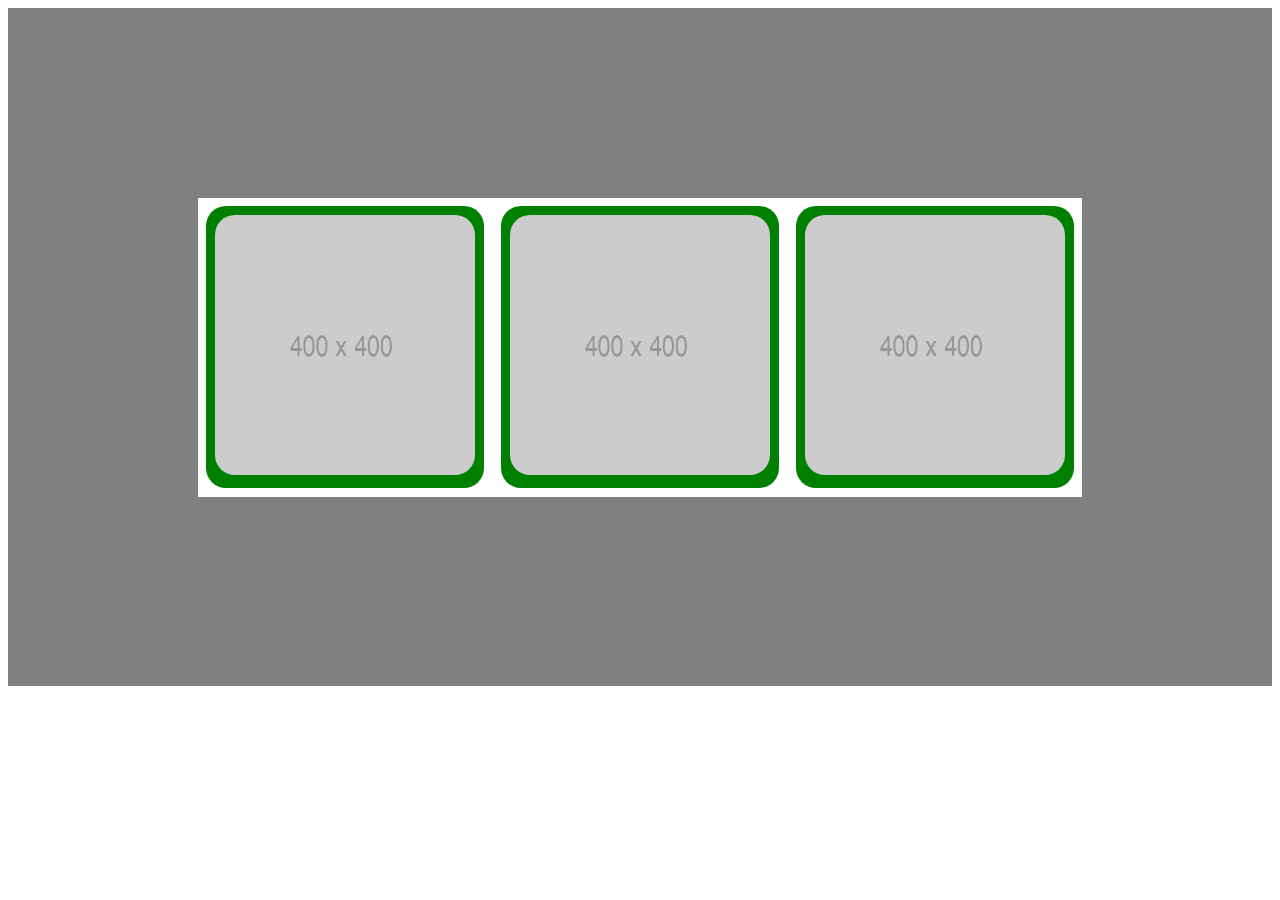
==== cards_test.html @ 19d92920 "Cards Section 1st version" ====
<!DOCTYPE html>
<html lang="en">
<head>
    <meta charset="UTF-8">
    <meta name="viewport" content="width=device-width, initial-scale=1.0">
    <title>Document</title>

    <link rel="stylesheet" href="cards_test_css.css">

</head>
<body>
    <div class="t-container">
        <div class="c-container">
            <div class="c-row">
                <div class="c-card">
                    <div class="c-middle-card c-1">
                        <div class="c-inner-card">
                            <img src="images/400x400.png" alt="" class="c-img">
                            <div class="c-block">
                                <p>
                                    Lorem ipsum dolor sit, amet consectetur adipisicing elit. Ullam excepturi pariatur culpa sit deleniti ipsum, itaque nostrum, fugit quae dignissimos asperiores nihil obcaecati nesciunt in ipsa unde quaerat vel a.
                                </p>
                            </div>
                        </div>
                    </div>
                </div>
                <div class="c-card">
                    <div class="c-middle-card c-2">
                        <div class="c-inner-card">
                            <img src="images/400x400.png" alt="" class="c-img">
                        </div>
                    </div>
                </div>
                <div class="c-card">
                    <div class="c-middle-card c-3">
                        <div class="c-inner-card">
                            <img src="images/400x400.png" alt="" class="c-img">
                        </div>
                    </div>
                </div>
            </div>
        </div>
    </div>
    <div>
        
    </div>
</body>
</html>
---- cards_test_css.css ----
.t-container {

    padding: 15%;
    background-color: gray;

}

.c-container {

    background: white;

}

.c-row {

    display: flex;
    width: 100%;

}

.c-card {
    
    width: 33%;

    padding: 1%;

}

.c-middle-card {

    animation-name: c-animation;
    animation-duration: 5s;
    animation-iteration-count: infinite;

    animation-timing-function: initial;

}

.c-inner-card {

    background-color: green;
    padding: 3%;
    border-radius: 20px 20px;

}

.c-img {

    width: 100%;
    border-radius: 20px 20px;

}

.c-1 {

    animation-delay: 0s;

}
.c-2 {

    animation-delay: 0.5s;

}
.c-3 {

    animation-delay: 1s;

}

.c-block {

    display: none;

    animation-name: c-block;
    animation-duration: 5s;
    animation-iteration-count: infinite;

    animation-timing-function: initial;

}

@keyframes c-block {

    0% {

        visibility: hidden;

    }
    100% {

        visibility: visible;

    }

}




@keyframes c-animation {

    0% {

        padding: 1%;

    }

    50% {

        padding: 5%;

    }

    100% {

        padding: 1%;

    }

}
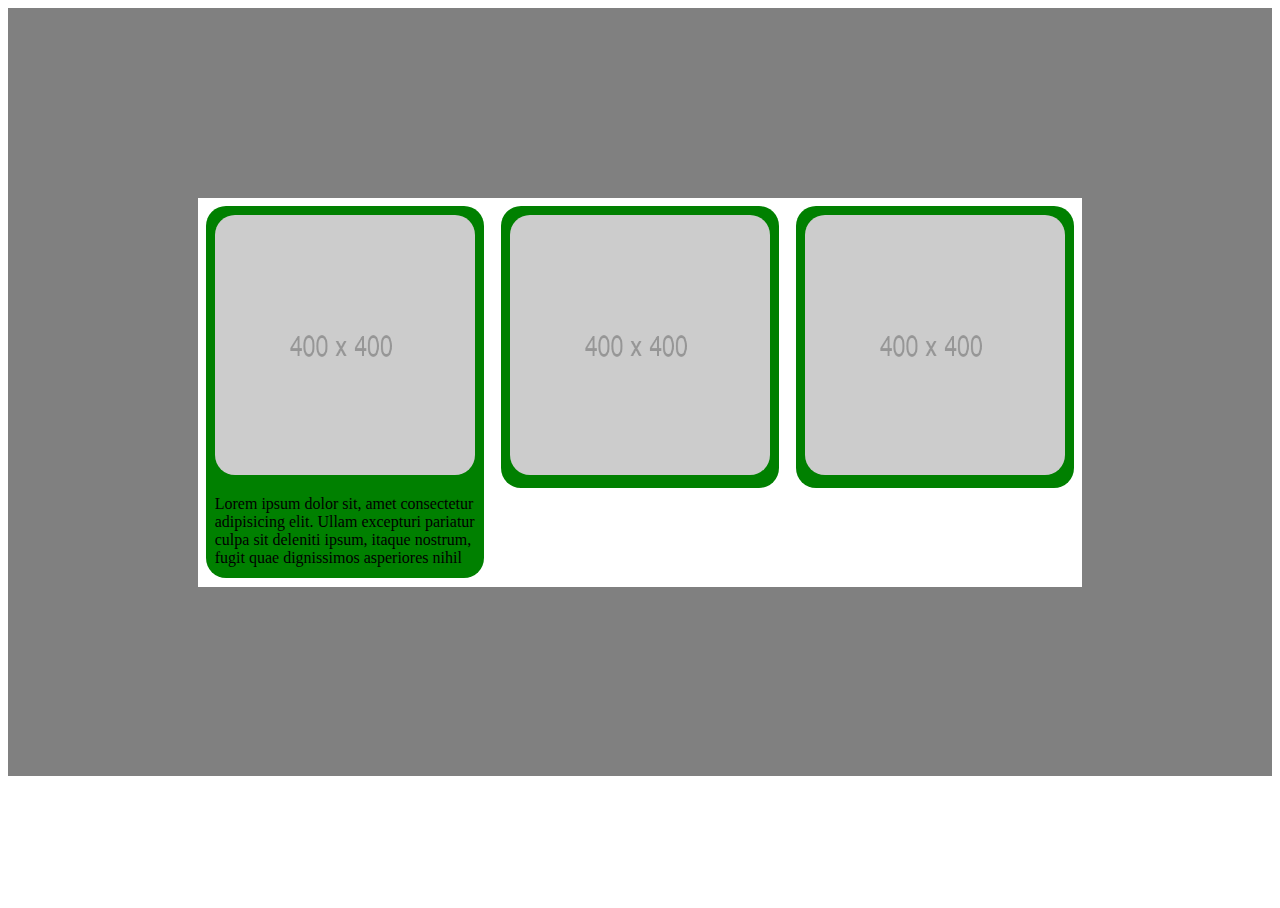
==== commit 8a75011b: "card animation prototype" ====
--- a/cards_test.html
+++ b/cards_test.html
@@ -6,6 +6,7 @@
     <title>Document</title>
 
     <link rel="stylesheet" href="cards_test_css.css">
+    <script src="cards_test_js.js" defer></script>
 
 </head>
 <body>
@@ -15,7 +16,7 @@
                 <div class="c-card">
                     <div class="c-middle-card c-1">
                         <div class="c-inner-card">
-                            <img src="images/400x400.png" alt="" class="c-img">
+                            <img src="images/400x400.png" alt="" class="c-img" onclick="image_clicked()">
                             <div class="c-block">
                                 <p>
                                     Lorem ipsum dolor sit, amet consectetur adipisicing elit. Ullam excepturi pariatur culpa sit deleniti ipsum, itaque nostrum, fugit quae dignissimos asperiores nihil obcaecati nesciunt in ipsa unde quaerat vel a.
--- a/cards_test_css.css
+++ b/cards_test_css.css
@@ -1,3 +1,7 @@
+html, body{
+    height: 100%;
+}
+
 .t-container {
 
     padding: 15%;
@@ -69,26 +73,24 @@
 
 .c-block {
 
-    display: none;
+    display: block;
 
-    animation-name: c-block;
-    animation-duration: 5s;
-    animation-iteration-count: infinite;
+    overflow: hidden;
 
-    animation-timing-function: initial;
+    height: 90px;
 
 }
 
 @keyframes c-block {
 
     0% {
-
-        visibility: hidden;
+    
+        height: 0px;
 
     }
     100% {
 
-        visibility: visible;
+        height: 90px;
 
     }
 
@@ -117,4 +119,21 @@
 
     }
 
+}
+
+.open {
+
+    animation-name: c-block;
+    animation-duration: 1s;
+    animation-timing-function: initial;
+    
+}
+
+.close {
+
+    animation-name: c-block;
+    animation-duration: 1s;
+    animation-timing-function:initial;
+    animation-direction: reverse;
+
 }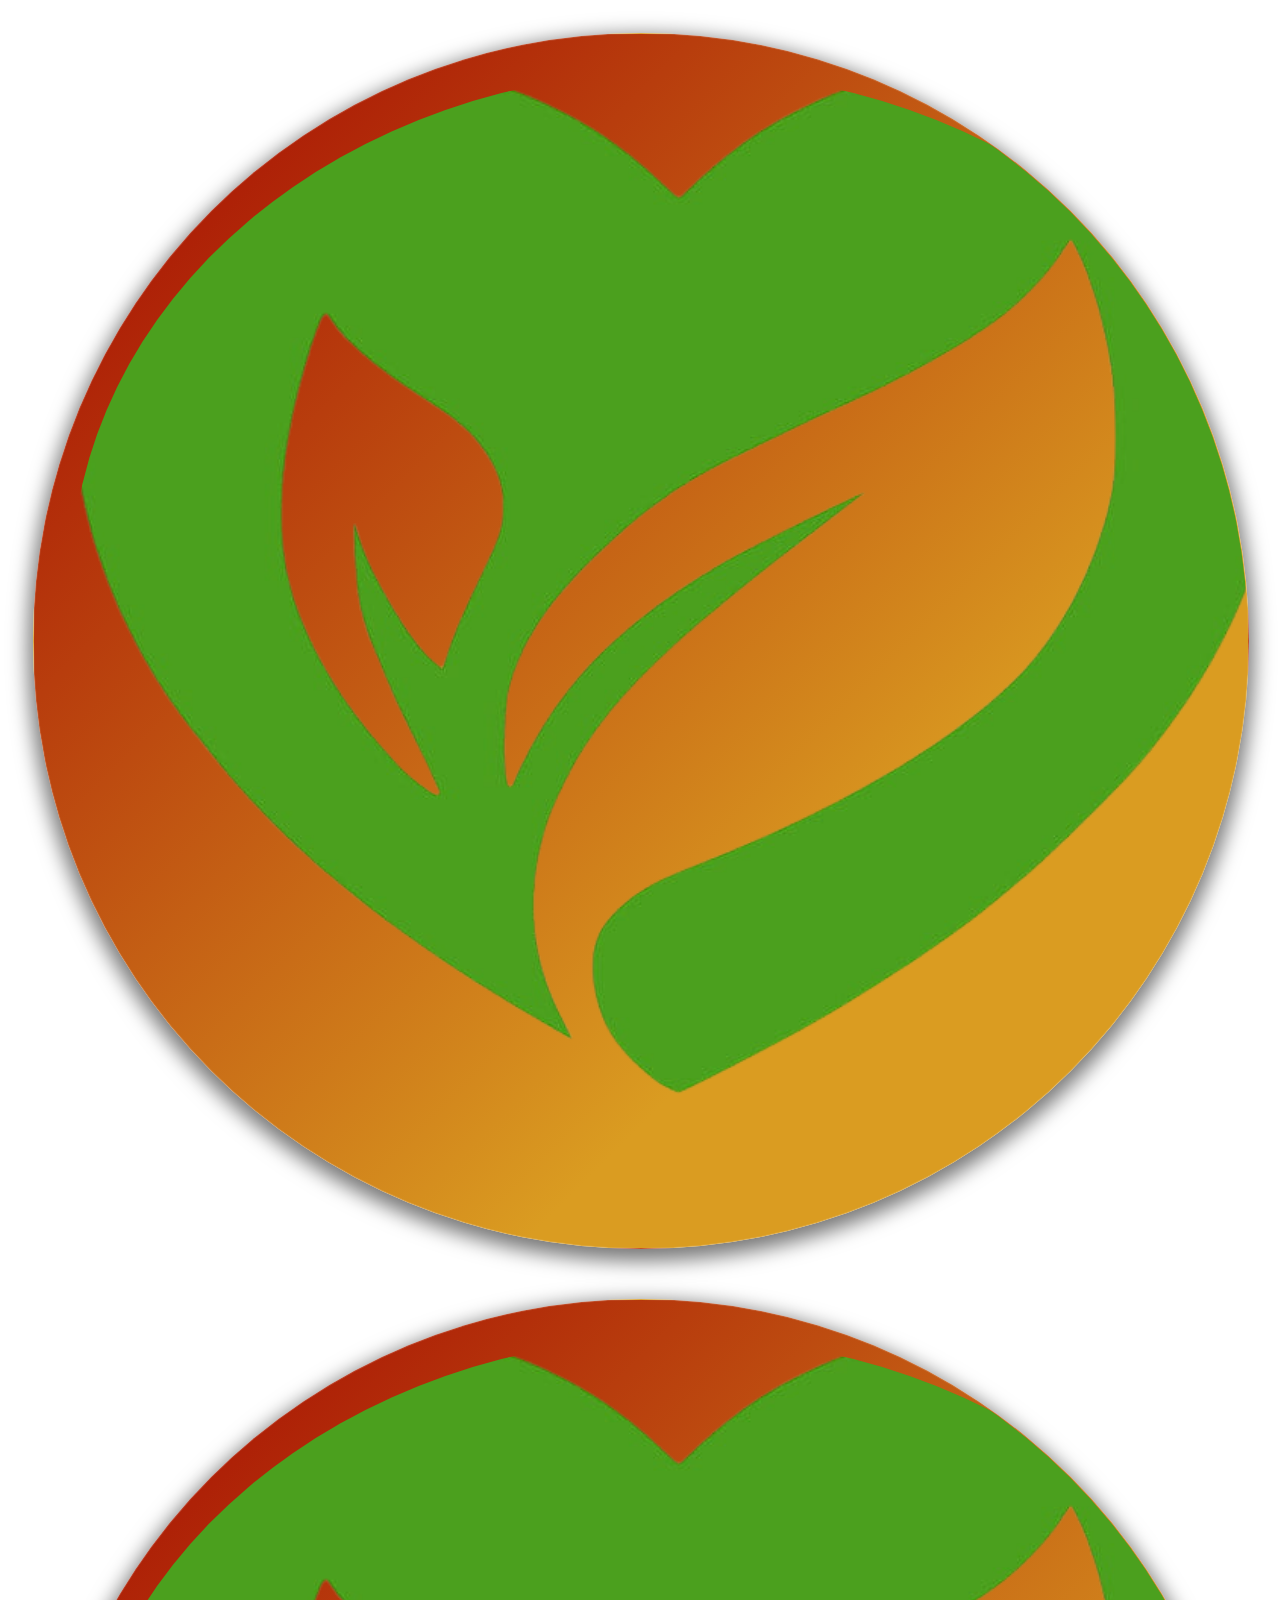
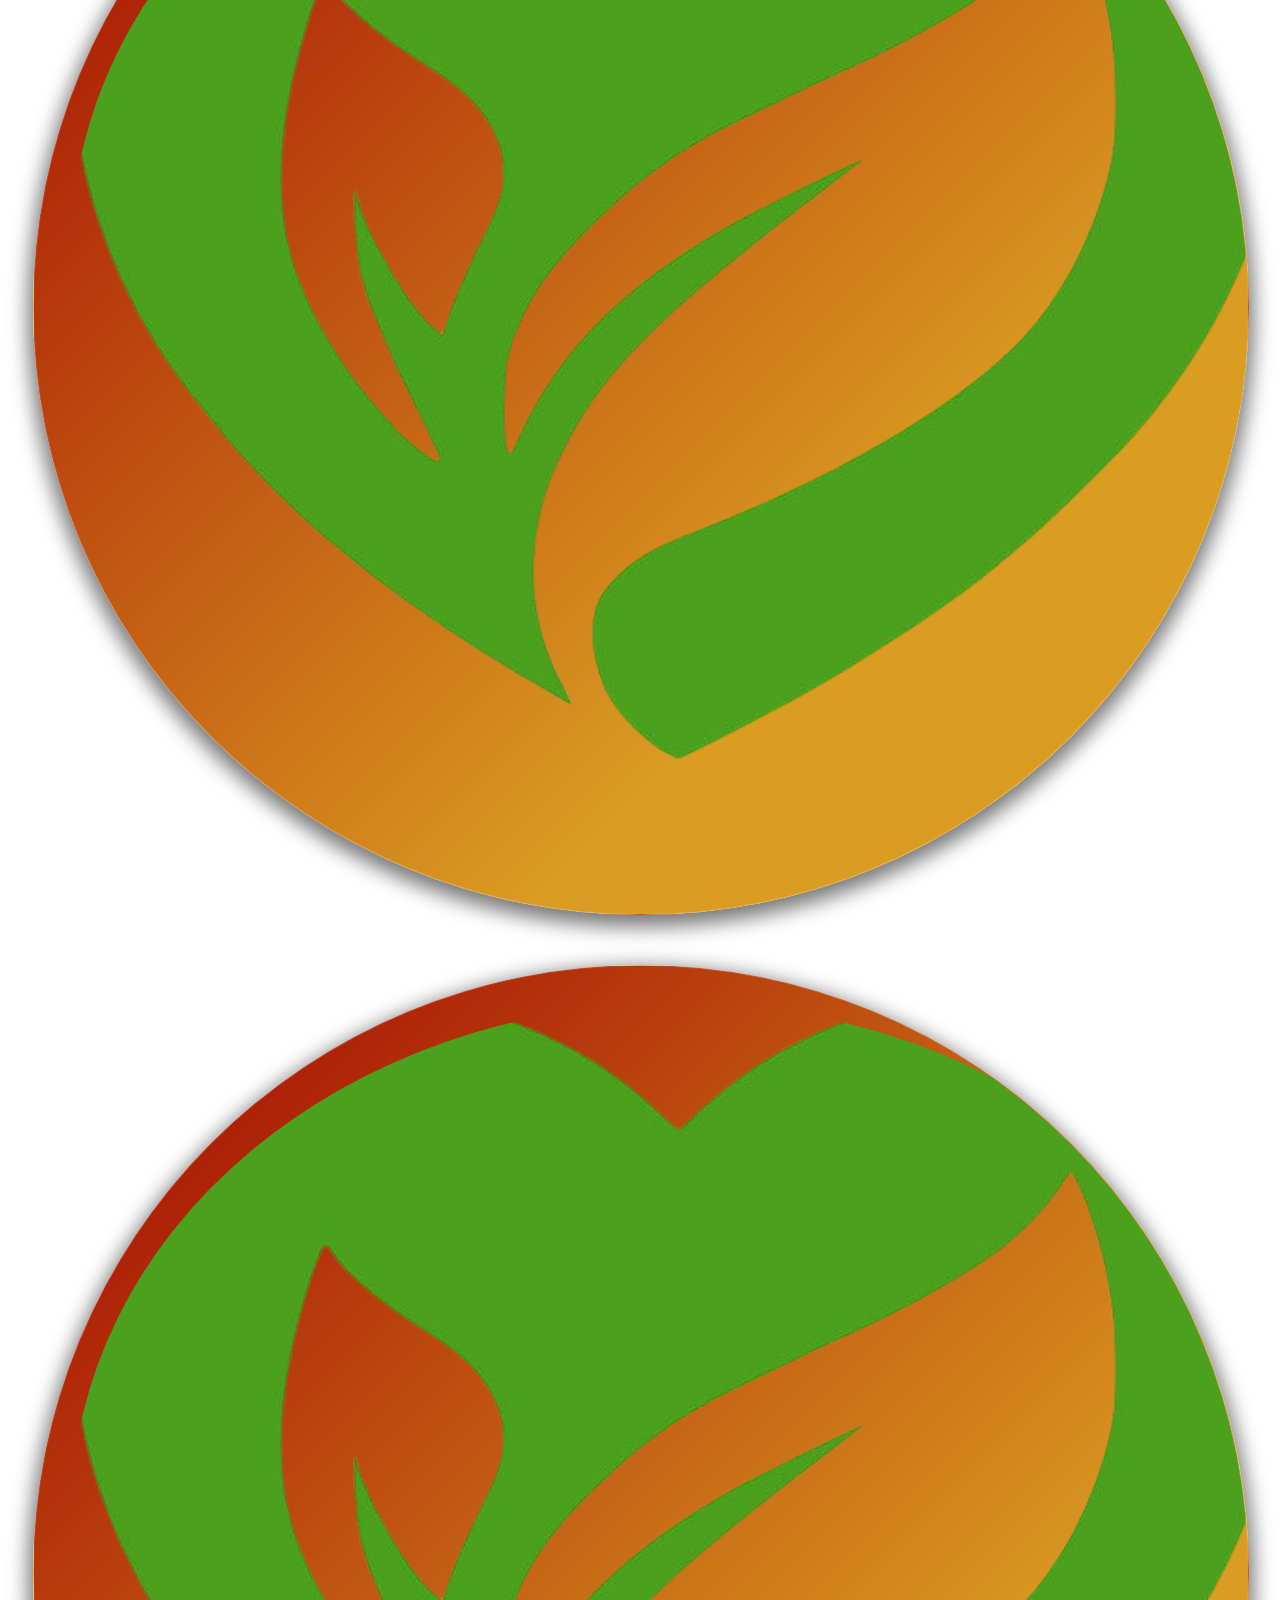
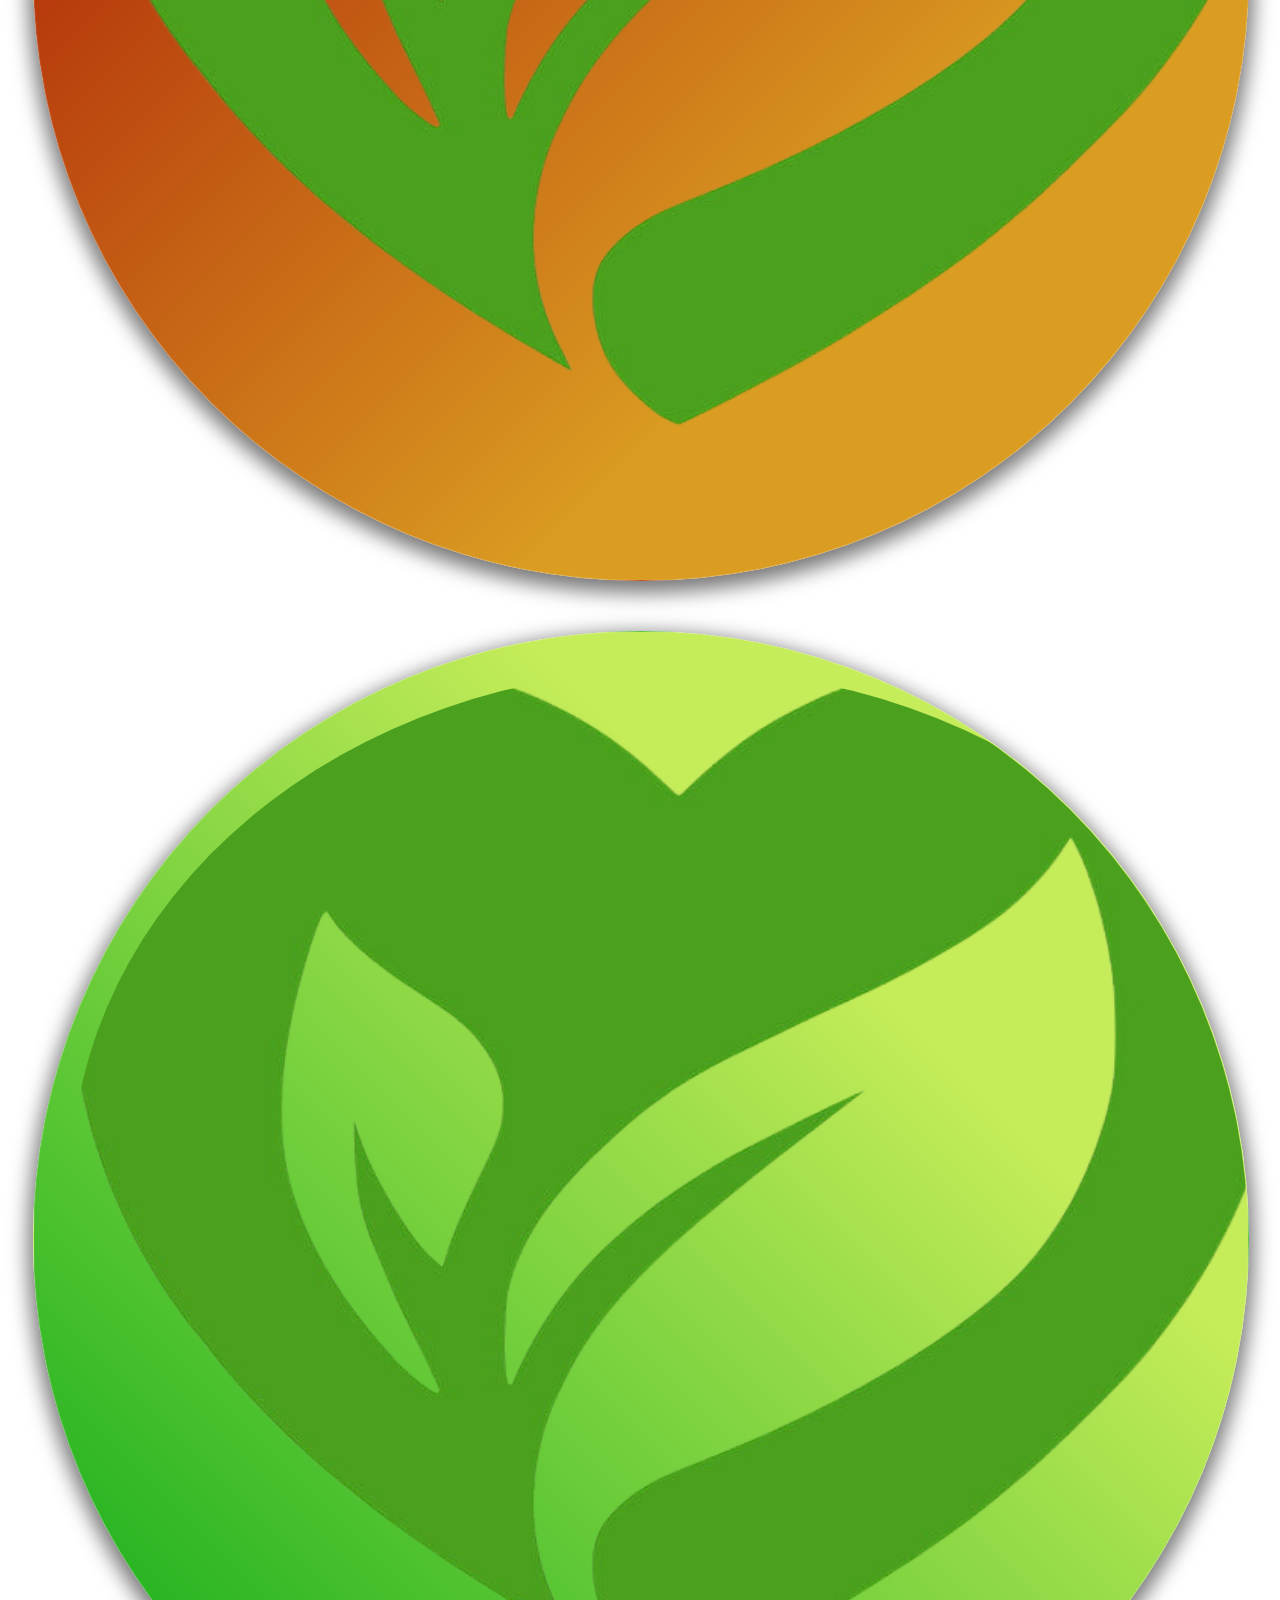
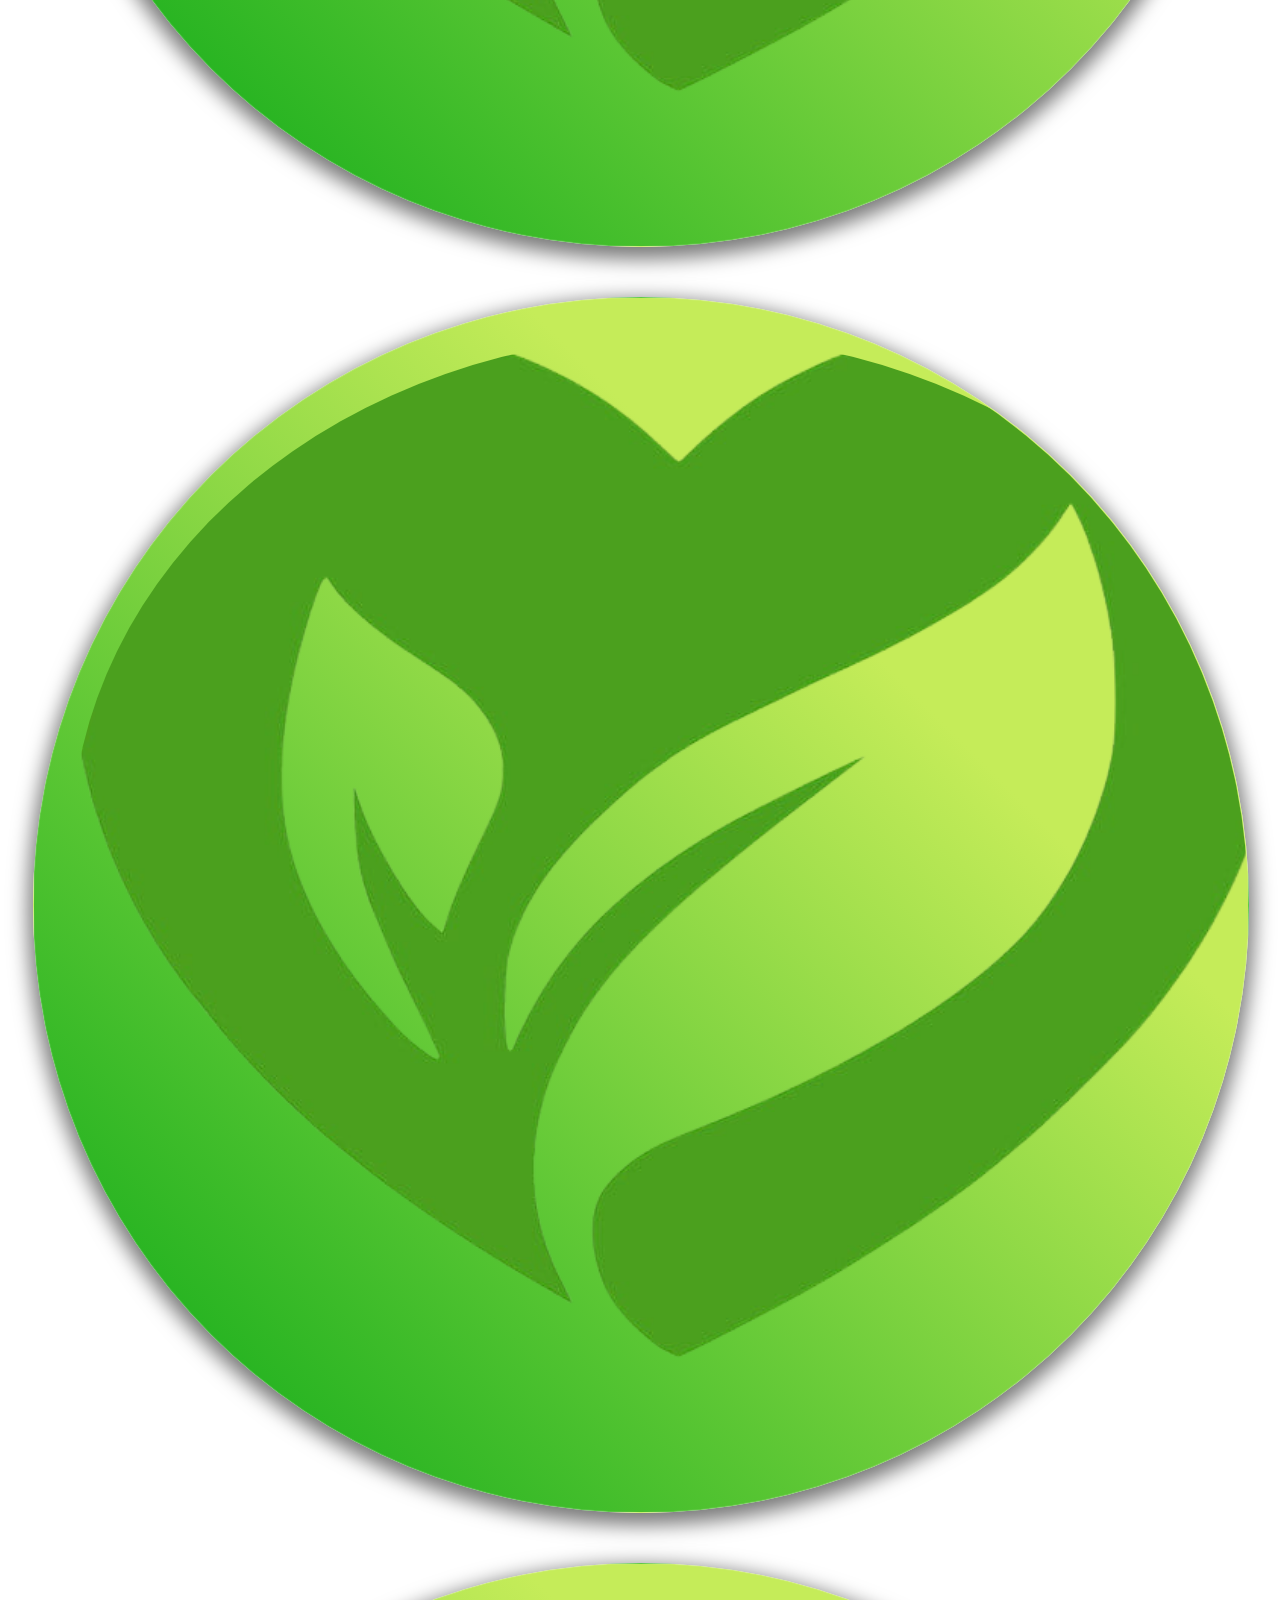
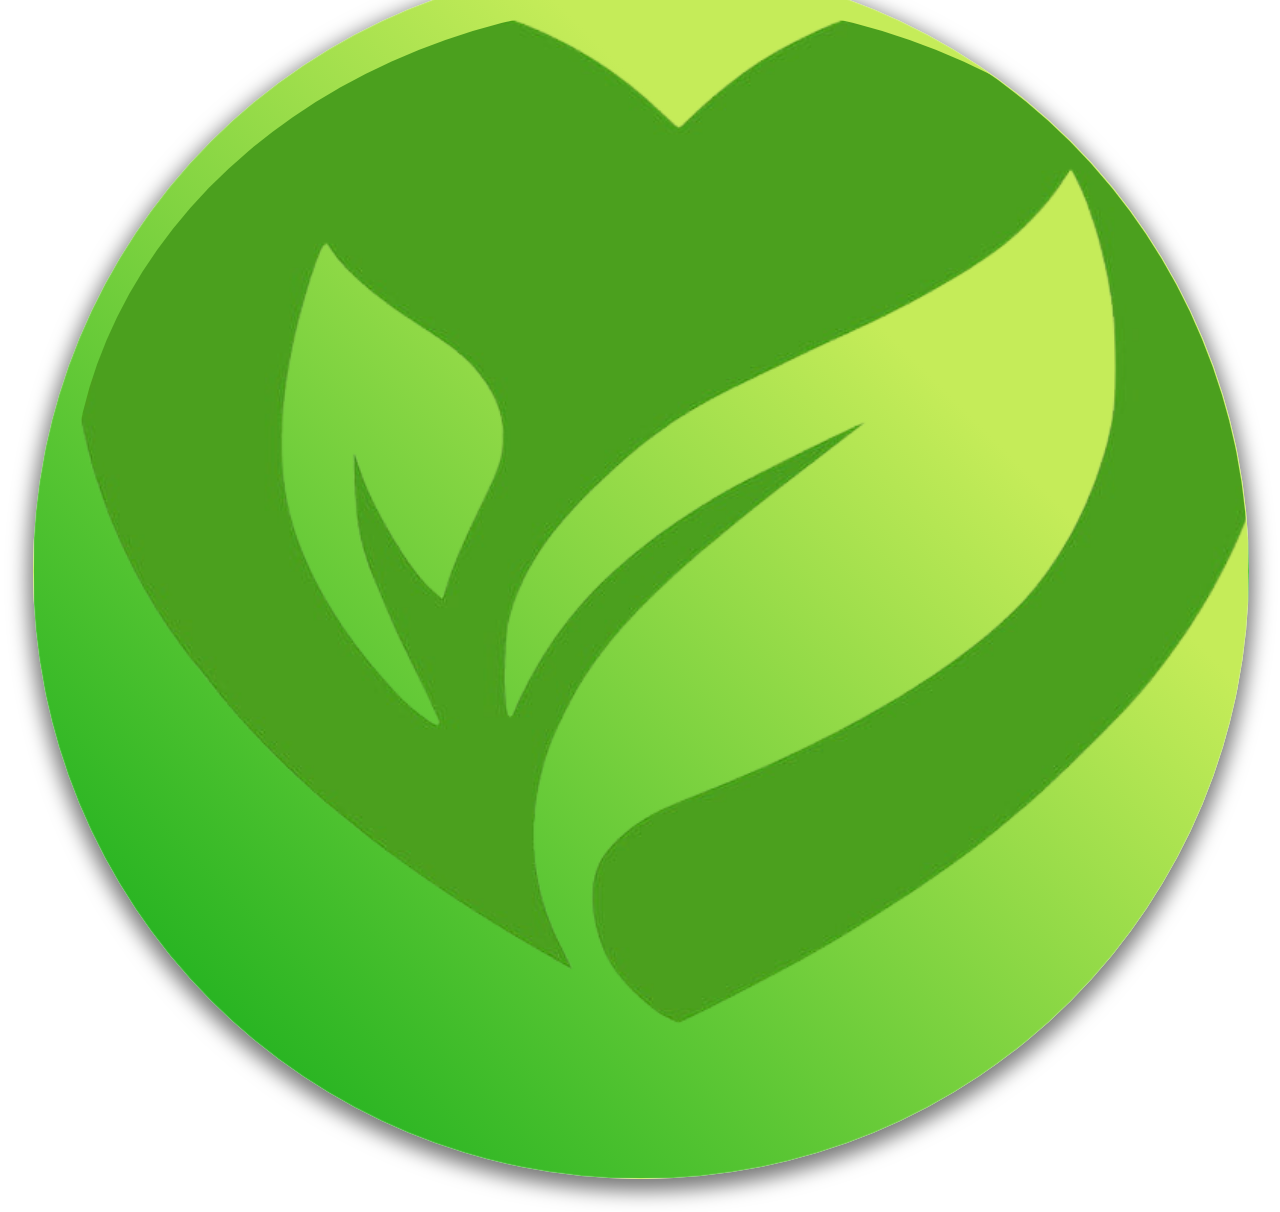
==== commit e477fbcf: "card design" ====
--- a/cards_test.html
+++ b/cards_test.html
@@ -1,49 +1,157 @@
 <!DOCTYPE html>
 <html lang="en">
+
 <head>
     <meta charset="UTF-8">
     <meta name="viewport" content="width=device-width, initial-scale=1.0">
     <title>Document</title>
 
+    <link href="https://cdn.jsdelivr.net/npm/bootstrap@5.0.2/dist/css/bootstrap.min.css" rel="stylesheet"
+    integrity="sha384-EVSTQN3/azprG1Anm3QDgpJLIm9Nao0Yz1ztcQTwFspd3yD65VohhpuuCOmLASjC" crossorigin="anonymous">
+
     <link rel="stylesheet" href="cards_test_css.css">
     <script src="cards_test_js.js" defer></script>
 
 </head>
-<body>
-    <div class="t-container">
-        <div class="c-container">
-            <div class="c-row">
-                <div class="c-card">
-                    <div class="c-middle-card c-1">
-                        <div class="c-inner-card">
-                            <img src="images/400x400.png" alt="" class="c-img" onclick="image_clicked()">
-                            <div class="c-block">
-                                <p>
-                                    Lorem ipsum dolor sit, amet consectetur adipisicing elit. Ullam excepturi pariatur culpa sit deleniti ipsum, itaque nostrum, fugit quae dignissimos asperiores nihil obcaecati nesciunt in ipsa unde quaerat vel a.
-                                </p>
-                            </div>
-                        </div>
+
+<body class="container">
+
+    <div class="row">
+        <div class="col-12 col-md-4 out-card">
+            <div class="mycard bad" onclick="clickedOnCard(0)">
+                <div class='mycard-content'>
+        
+                    <div class="side1" style="display: block;">
+                        <img class='tokenImage'
+                        src="nyeh.png"
+                        alt="NFT" />
                     </div>
+                    <div class="side2" style="display: none;">
+                        <h4>
+                            nem nem soha
+                        </h4>
+                        <p>
+                            Lorem ipsum dolor sit amet consectetur adipisicing elit. Eveniet maxime temporibus ea tenetur, dolorum enim recusandae. Culpa aliquam doloremque molestias commodi. Nam reiciendis officia fugiat inventore adipisci ipsum aperiam maxime.
+                        </p>
+                    </div>
+        
                 </div>
-                <div class="c-card">
-                    <div class="c-middle-card c-2">
-                        <div class="c-inner-card">
-                            <img src="images/400x400.png" alt="" class="c-img">
-                        </div>
-                    </div>
-                </div>
-                <div class="c-card">
-                    <div class="c-middle-card c-3">
-                        <div class="c-inner-card">
-                            <img src="images/400x400.png" alt="" class="c-img">
-                        </div>
-                    </div>
-                </div>
+        
             </div>
         </div>
-    </div>
-    <div>
+        <div class="col-12 col-md-4 out-card">
+            <div class="mycard bad" onclick="clickedOnCard(1)">
+                <div class='mycard-content'>
+        
+                    <div class="side1" style="display: block;">
+                        <img class='tokenImage'
+                        src="nyeh.png"
+                        alt="NFT" />
+                    </div>
+                    <div class="side2" style="display: none;">
+                        <h4>
+                            nem nem soha
+                        </h4>
+                        <p>
+                            Lorem ipsum dolor sit amet consectetur adipisicing elit. Eveniet maxime temporibus ea tenetur, dolorum enim recusandae. Culpa aliquam doloremque molestias commodi. Nam reiciendis officia fugiat inventore adipisci ipsum aperiam maxime.
+                        </p>
+                    </div>
+        
+                </div>
+        
+            </div>
+        </div>
+        <div class="col-12 col-md-4 out-card">
+            <div class="mycard bad" onclick="clickedOnCard(2)">
+                <div class='mycard-content'>
+        
+                    <div class="side1" style="display: block;">
+                        <img class='tokenImage'
+                        src="nyeh.png"
+                        alt="NFT" />
+                    </div>
+                    <div class="side2" style="display: none;">
+                        <h4>
+                            nem nem soha
+                        </h4>
+                        <p>
+                            Lorem ipsum dolor sit amet consectetur adipisicing elit. Eveniet maxime temporibus ea tenetur, dolorum enim recusandae. Culpa aliquam doloremque molestias commodi. Nam reiciendis officia fugiat inventore adipisci ipsum aperiam maxime.
+                        </p>
+                    </div>
+        
+                </div>
+        
+            </div>
+        </div>
+        <div class="col-12 col-md-4 out-card">
+            <div class="mycard good" onclick="clickedOnCard(3)">
+                <div class='mycard-content'>
+        
+                    <div class="side1" style="display: block;">
+                        <img class='tokenImage'
+                        src="nyeh.png"
+                        alt="NFT" />
+                    </div>
+                    <div class="side2" style="display: none;">
+                        <h4>
+                            nem nem soha
+                        </h4>
+                        <p>
+                            Lorem ipsum dolor sit amet consectetur adipisicing elit. Eveniet maxime temporibus ea tenetur, dolorum enim recusandae. Culpa aliquam doloremque molestias commodi. Nam reiciendis officia fugiat inventore adipisci ipsum aperiam maxime.
+                        </p>
+                    </div>
+        
+                </div>
+        
+            </div>
+        </div>
+        <div class="col-12 col-md-4 out-card">
+            <div class="mycard good" onclick="clickedOnCard(4)">
+                <div class='mycard-content'>
+        
+                    <div class="side1" style="display: block;">
+                        <img class='tokenImage'
+                        src="nyeh.png"
+                        alt="NFT" />
+                    </div>
+                    <div class="side2" style="display: none;">
+                        <h4>
+                            nem nem soha
+                        </h4>
+                        <p>
+                            Lorem ipsum dolor sit amet consectetur adipisicing elit. Eveniet maxime temporibus ea tenetur, dolorum enim recusandae. Culpa aliquam doloremque molestias commodi. Nam reiciendis officia fugiat inventore adipisci ipsum aperiam maxime.
+                        </p>
+                    </div>
+        
+                </div>
+        
+            </div>
+        </div>
+        <div class="col-12 col-md-4 out-card">
+            <div class="mycard good" onclick="clickedOnCard(5)">
+                <div class='mycard-content'>
+        
+                    <div class="side1" style="display: block;">
+                        <img class='tokenImage'
+                        src="nyeh.png"
+                        alt="NFT" />
+                    </div>
+                    <div class="side2" style="display: none;">
+                        <h4>
+                            nem nem soha
+                        </h4>
+                        <p>
+                            Lorem ipsum dolor sit amet consectetur adipisicing elit. Eveniet maxime temporibus ea tenetur, dolorum enim recusandae. Culpa aliquam doloremque molestias commodi. Nam reiciendis officia fugiat inventore adipisci ipsum aperiam maxime.
+                        </p>
+                    </div>
+        
+                </div>
+        
+            </div>
+        </div>
         
     </div>
+
 </body>
+
 </html>--- a/cards_test_css.css
+++ b/cards_test_css.css
@@ -1,139 +1,89 @@
-html, body{
-    height: 100%;
-}
+.out-card {
 
-.t-container {
-
-    padding: 15%;
-    background-color: gray;
+    padding: 2%;
 
 }
 
-.c-container {
+.good {
 
-    background: white;
+    background: rgb(0,166,20);
+    background: linear-gradient(45deg, rgba(0,166,20,1) 0%, rgba(197,236,89,1) 70%);
 
 }
 
-.c-row {
+.bad {
 
-    display: flex;
-    width: 100%;
+    background: rgb(162,0,0);
+    background: linear-gradient(135deg, rgba(162,0,0,1) 0%, rgba(218,156,33,1) 70%);
+
+    /*background-image: url('nyeh.png');
+    background-size: cover;*/
 
 }
 
-.c-card {
-    
-    width: 33%;
+.side2On {
 
-    padding: 1%;
+    border-radius: 3% 3% !important;
 
 }
 
-.c-middle-card {
+.side2 {
 
-    animation-name: c-animation;
-    animation-duration: 5s;
-    animation-iteration-count: infinite;
-
-    animation-timing-function: initial;
+    padding: 5% !important;
 
 }
 
-.c-inner-card {
-
-    background-color: green;
-    padding: 3%;
-    border-radius: 20px 20px;
-
-}
-
-.c-img {
+.mycard {
+    user-select: none;
 
     width: 100%;
-    border-radius: 20px 20px;
 
-}
+    aspect-ratio : 1 / 1;
+    border: 1px solid #ffffff22;
+    box-shadow: 0 7px 20px 5px #00000088;
 
-.c-1 {
+    border-radius: 100% 100%;
+    backdrop-filter: blur(7px);
+    -webkit-backdrop-filter: blur(7px);
+    overflow: hidden;
+    transition: .5s all;
 
-    animation-delay: 0s;
+    .mycard-content div {
+        display: flex;
+        flex-direction: column;
+        width: 100%;
+        padding: 3%;
 
-}
-.c-2 {
-
-    animation-delay: 0.5s;
-
-}
-.c-3 {
-
-    animation-delay: 1s;
-
-}
-
-.c-block {
-
-    display: block;
-
-    overflow: hidden;
-
-    height: 90px;
-
-}
-
-@keyframes c-block {
-
-    0% {
-    
-        height: 0px;
-
-    }
-    100% {
-
-        height: 90px;
-
+        .tokenImage {
+            border-radius: 100% 100%;
+            width: 100%;
+        }
     }
 
-}
-
-
-
-
-@keyframes c-animation {
-
-    0% {
-
-        padding: 1%;
-
+    ::before {
+        position: fixed;
+        content: "";
+        box-shadow: 0 0 100px 40px #ffffff08;
+        top: -10%;
+        left: -100%;
+        transform: rotate(-45deg);
+        height: 60rem;
+        transition: .7s all;
     }
 
-    50% {
+    &:hover {
+        
+        border: 1px solid #ffffff44;
+        box-shadow: 0 7px 50px 10px #000000aa;
+        transform: scale(1.015);
+        filter: brightness(1.3);
 
-        padding: 5%;
+        border-radius: 30% 30%;
 
+        ::before {
+            filter: brightness(.5);
+            top: -100%;
+            left: 200%;
+        }
     }
-
-    100% {
-
-        padding: 1%;
-
-    }
-
-}
-
-.open {
-
-    animation-name: c-block;
-    animation-duration: 1s;
-    animation-timing-function: initial;
-    
-}
-
-.close {
-
-    animation-name: c-block;
-    animation-duration: 1s;
-    animation-timing-function:initial;
-    animation-direction: reverse;
-
 }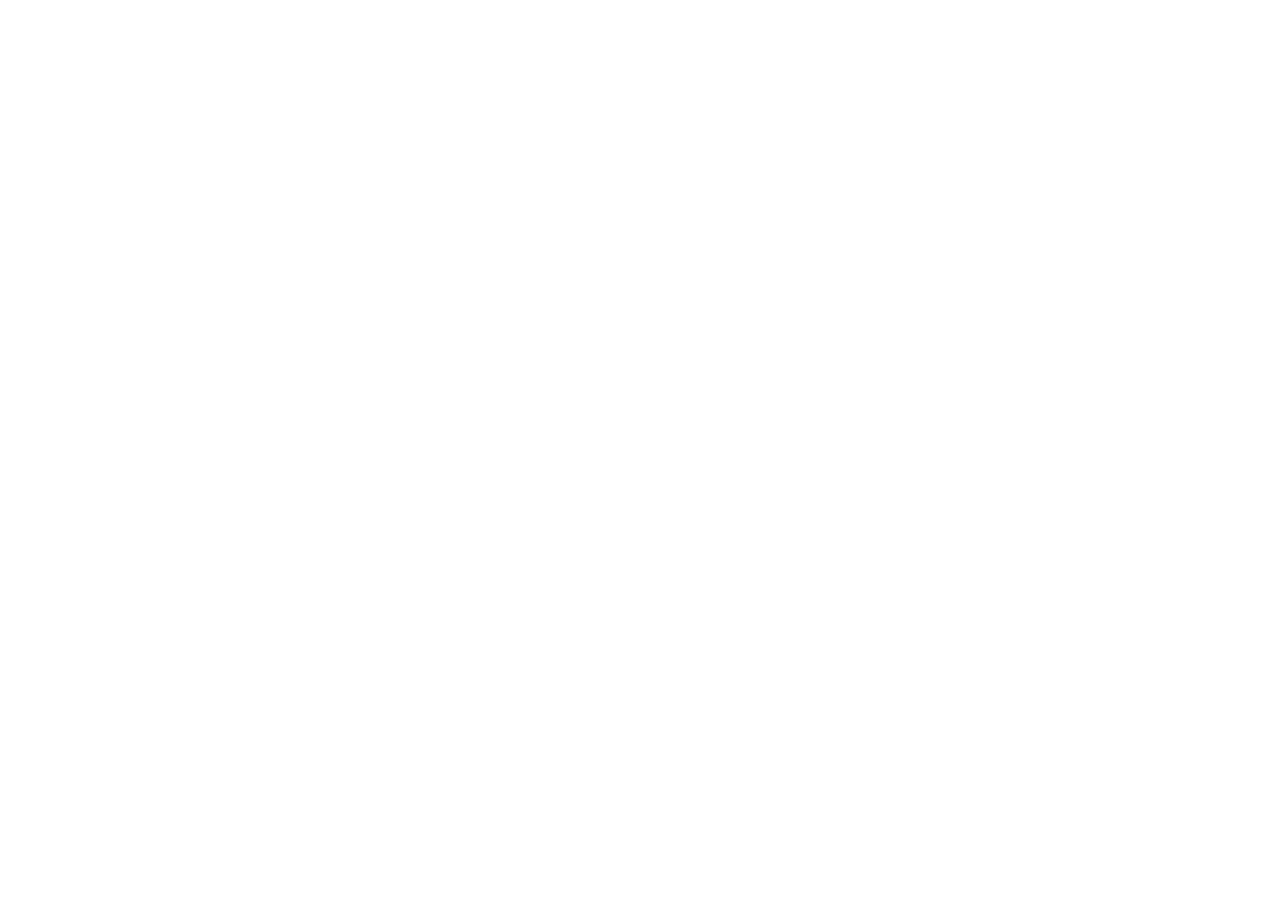
==== commit 4600e619: "I put the quiz and cards to the index" ====
--- a/cards_test.html
+++ b/cards_test.html
@@ -19,134 +19,122 @@
     <div class="row">
         <div class="col-12 col-md-4 out-card">
             <div class="mycard bad" onclick="clickedOnCard(0)">
-                <div class='mycard-content'>
+                <div class="inner">
+                    <div class='mycard-content'>
         
-                    <div class="side1" style="display: block;">
-                        <img class='tokenImage'
-                        src="nyeh.png"
-                        alt="NFT" />
+                        <div class="side1" style="display: block;">
+                        </div>
+                        <div class="side2" style="display: none;">
+                            <h4>
+                                nem nem soha
+                            </h4>
+                            <p>
+                                Lorem ipsum dolor sit amet consectetur adipisicing elit. Eveniet maxime temporibus ea tenetur, dolorum enim recusandae. Culpa aliquam doloremque molestias commodi. Nam reiciendis officia fugiat inventore adipisci ipsum aperiam maxime.
+                            </p>
+                        </div>
+            
                     </div>
-                    <div class="side2" style="display: none;">
-                        <h4>
-                            nem nem soha
-                        </h4>
-                        <p>
-                            Lorem ipsum dolor sit amet consectetur adipisicing elit. Eveniet maxime temporibus ea tenetur, dolorum enim recusandae. Culpa aliquam doloremque molestias commodi. Nam reiciendis officia fugiat inventore adipisci ipsum aperiam maxime.
-                        </p>
-                    </div>
-        
                 </div>
-        
             </div>
         </div>
         <div class="col-12 col-md-4 out-card">
             <div class="mycard bad" onclick="clickedOnCard(1)">
-                <div class='mycard-content'>
+                <div class="inner">
+                    <div class='mycard-content'>
         
-                    <div class="side1" style="display: block;">
-                        <img class='tokenImage'
-                        src="nyeh.png"
-                        alt="NFT" />
+                        <div class="side1" style="display: block;">
+                        </div>
+                        <div class="side2" style="display: none;">
+                            <h4>
+                                nem nem soha
+                            </h4>
+                            <p>
+                                Lorem ipsum dolor sit amet consectetur adipisicing elit. Eveniet maxime temporibus ea tenetur, dolorum enim recusandae. Culpa aliquam doloremque molestias commodi. Nam reiciendis officia fugiat inventore adipisci ipsum aperiam maxime.
+                            </p>
+                        </div>
+            
                     </div>
-                    <div class="side2" style="display: none;">
-                        <h4>
-                            nem nem soha
-                        </h4>
-                        <p>
-                            Lorem ipsum dolor sit amet consectetur adipisicing elit. Eveniet maxime temporibus ea tenetur, dolorum enim recusandae. Culpa aliquam doloremque molestias commodi. Nam reiciendis officia fugiat inventore adipisci ipsum aperiam maxime.
-                        </p>
-                    </div>
-        
                 </div>
-        
             </div>
         </div>
         <div class="col-12 col-md-4 out-card">
             <div class="mycard bad" onclick="clickedOnCard(2)">
-                <div class='mycard-content'>
+                <div class="inner">
+                    <div class='mycard-content'>
         
-                    <div class="side1" style="display: block;">
-                        <img class='tokenImage'
-                        src="nyeh.png"
-                        alt="NFT" />
+                        <div class="side1" style="display: block;">
+                        </div>
+                        <div class="side2" style="display: none;">
+                            <h4>
+                                nem nem soha
+                            </h4>
+                            <p>
+                                Lorem ipsum dolor sit amet consectetur adipisicing elit. Eveniet maxime temporibus ea tenetur, dolorum enim recusandae. Culpa aliquam doloremque molestias commodi. Nam reiciendis officia fugiat inventore adipisci ipsum aperiam maxime.
+                            </p>
+                        </div>
+            
                     </div>
-                    <div class="side2" style="display: none;">
-                        <h4>
-                            nem nem soha
-                        </h4>
-                        <p>
-                            Lorem ipsum dolor sit amet consectetur adipisicing elit. Eveniet maxime temporibus ea tenetur, dolorum enim recusandae. Culpa aliquam doloremque molestias commodi. Nam reiciendis officia fugiat inventore adipisci ipsum aperiam maxime.
-                        </p>
-                    </div>
-        
                 </div>
-        
             </div>
         </div>
         <div class="col-12 col-md-4 out-card">
             <div class="mycard good" onclick="clickedOnCard(3)">
-                <div class='mycard-content'>
+                <div class="inner">
+                    <div class='mycard-content'>
         
-                    <div class="side1" style="display: block;">
-                        <img class='tokenImage'
-                        src="nyeh.png"
-                        alt="NFT" />
+                        <div class="side1" style="display: block;">
+                        </div>
+                        <div class="side2" style="display: none;">
+                            <h4>
+                                nem nem soha
+                            </h4>
+                            <p>
+                                Lorem ipsum dolor sit amet consectetur adipisicing elit. Eveniet maxime temporibus ea tenetur, dolorum enim recusandae. Culpa aliquam doloremque molestias commodi. Nam reiciendis officia fugiat inventore adipisci ipsum aperiam maxime.
+                            </p>
+                        </div>
+            
                     </div>
-                    <div class="side2" style="display: none;">
-                        <h4>
-                            nem nem soha
-                        </h4>
-                        <p>
-                            Lorem ipsum dolor sit amet consectetur adipisicing elit. Eveniet maxime temporibus ea tenetur, dolorum enim recusandae. Culpa aliquam doloremque molestias commodi. Nam reiciendis officia fugiat inventore adipisci ipsum aperiam maxime.
-                        </p>
-                    </div>
-        
                 </div>
-        
             </div>
         </div>
         <div class="col-12 col-md-4 out-card">
             <div class="mycard good" onclick="clickedOnCard(4)">
-                <div class='mycard-content'>
+                <div class="inner">
+                    <div class='mycard-content'>
         
-                    <div class="side1" style="display: block;">
-                        <img class='tokenImage'
-                        src="nyeh.png"
-                        alt="NFT" />
+                        <div class="side1" style="display: block;">
+                        </div>
+                        <div class="side2" style="display: none;">
+                            <h4>
+                                nem nem soha
+                            </h4>
+                            <p>
+                                Lorem ipsum dolor sit amet consectetur adipisicing elit. Eveniet maxime temporibus ea tenetur, dolorum enim recusandae. Culpa aliquam doloremque molestias commodi. Nam reiciendis officia fugiat inventore adipisci ipsum aperiam maxime.
+                            </p>
+                        </div>
+            
                     </div>
-                    <div class="side2" style="display: none;">
-                        <h4>
-                            nem nem soha
-                        </h4>
-                        <p>
-                            Lorem ipsum dolor sit amet consectetur adipisicing elit. Eveniet maxime temporibus ea tenetur, dolorum enim recusandae. Culpa aliquam doloremque molestias commodi. Nam reiciendis officia fugiat inventore adipisci ipsum aperiam maxime.
-                        </p>
-                    </div>
-        
                 </div>
-        
             </div>
         </div>
         <div class="col-12 col-md-4 out-card">
             <div class="mycard good" onclick="clickedOnCard(5)">
-                <div class='mycard-content'>
+                <div class="inner">
+                    <div class='mycard-content'>
         
-                    <div class="side1" style="display: block;">
-                        <img class='tokenImage'
-                        src="nyeh.png"
-                        alt="NFT" />
+                        <div class="side1" style="display: block;">
+                        </div>
+                        <div class="side2" style="display: none;">
+                            <h4>
+                                nem nem soha
+                            </h4>
+                            <p>
+                                Lorem ipsum dolor sit amet consectetur adipisicing elit. Eveniet maxime temporibus ea tenetur, dolorum enim recusandae. Culpa aliquam doloremque molestias commodi. Nam reiciendis officia fugiat inventore adipisci ipsum aperiam maxime.
+                            </p>
+                        </div>
+            
                     </div>
-                    <div class="side2" style="display: none;">
-                        <h4>
-                            nem nem soha
-                        </h4>
-                        <p>
-                            Lorem ipsum dolor sit amet consectetur adipisicing elit. Eveniet maxime temporibus ea tenetur, dolorum enim recusandae. Culpa aliquam doloremque molestias commodi. Nam reiciendis officia fugiat inventore adipisci ipsum aperiam maxime.
-                        </p>
-                    </div>
-        
                 </div>
-        
             </div>
         </div>
         
